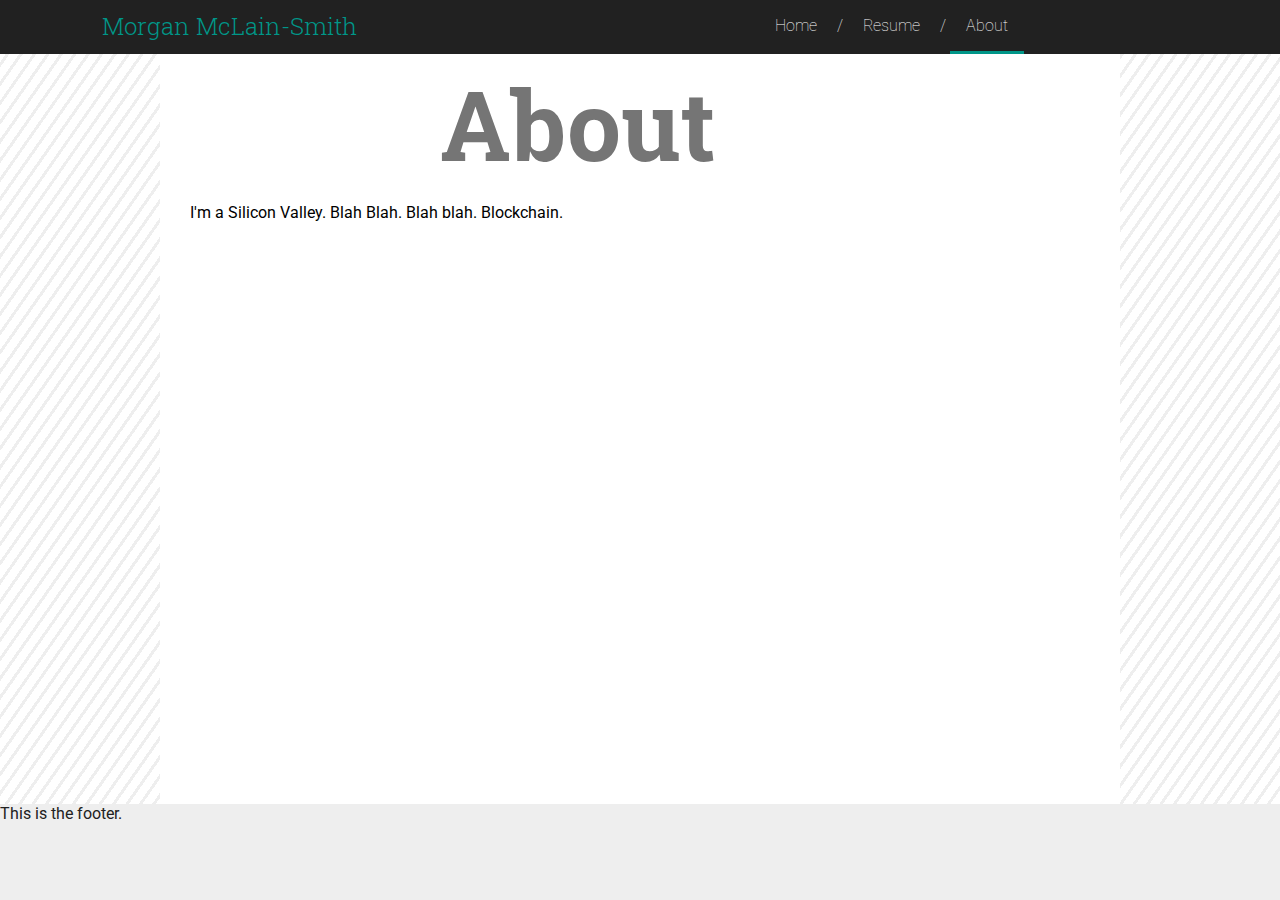
==== bio.html @ e273a188 "Added bio page, switched to flexbox" ====
<!doctype html>
<html>
<head>
        <meta charset=“utf-8”>
        <title>About</title>
        <link rel="stylesheet" type="text/css" href="style.css">
</head>
<body>
        <div id="page_body">
                <div id="topbar">
                        <span id="sig">Morgan McLain-Smith</span>
                        <nav>
                                <a href="index.html">Home</a> /
                                <a href="resume.html">Resume</a> /
                                <a href="bio.html" class="selected">About</a>
                        </nav>
                </div>
                <main>
                        <div id="intro">
                                <h1>About</h1>
                        </div>
                        <p>I'm a Silicon Valley. Blah Blah. Blah blah. Blockchain.</p>

                </main>
                <div id="footer">
                        This is the footer.
                </div>
        </div>
</body>
</html>
---- style.css ----
@import url('https://fonts.googleapis.com/css?family=Roboto+Slab:300,400');
@import url('https://fonts.googleapis.com/css?family=Roboto:300,400');

body, h1, h2, main {
        margin: 0;
        padding: 0;
}

body {
        background: #EEE repeating-linear-gradient(-55deg, transparent 0px,
                white 0px, white 8px, transparent 8px, transparent 11px) 0 0;
        font-family: 'Roboto', sans-serif;
}

#topbar {
        width: 100%;
        padding: 0 20%;
        position: fixed;
        background-color: #212121;
        color: white;
        top: 0px;
        text-align: right;
        -webkit-box-sizing: border-box;
                box-sizing: border-box;
}

nav {
        display: inline-block;
        font-weight: lighter;
        text-align: right;
}
nav a {
        padding: 1em;
        display: inline-block;
        text-decoration: none;
        color: white;
}

a.selected {
        border-bottom: 3px solid #009688;
}

#sig {
        color: #009688;
        font-size: 150%;
        font-family: 'Roboto Slab', serif;
        text-align: left;
        position: absolute;
        top: .4em;
        left: 8%;
        font-weight: 300;
}

#page_body {
        min-height: 100vh;
        display: -webkit-box;
        display: -ms-flexbox;
        display: flex;
        -webkit-box-orient: vertical;
        -webkit-box-direction: normal;
            -ms-flex-flow: column;
                flex-flow: column;
        -webkit-box-align: center;
            -ms-flex-align: center;
                align-items: center;
}

main{
        width: 900px;
        padding: 60px 30px;
        background-color: white;
        -webkit-box-flex: 1;
            -ms-flex-positive: 1;
                flex-grow: 1;
}
#intro {
        font-size: 200%;
        margin: 0 auto;
        width: 400px;
}
h1 {
        color: #757575;
        font-size: 300%;
        font-family: 'Roboto Slab', serif;
}

#intro h2 {
        color: #00796B;
        position: relative;
        top: 20px;
        font-weight: lighter;
}

#footer {
        background-color: #EEE;
        width: 100%;
        height: 6em;
        color: #212121;
}

.circle {
        width: 100px;
        height: 100px;
        border-radius: 50%;
        display: inline-block;
        opacity: .5;
        mix-blend-mode: multiply;
}

#red {
        background-color: red;
        position: relative;
        left: 20px;
}

#blue{
        background-color: green;
}

.entry {
        margin-left: 30px;
}

.entry h4 {
        font-family: 'Roboto Slab';
}

.experience {

}

.position {
        margin-left: 30px;
}
ul {
        margin-left: 30px;
}
.time_period {
        color: #757575;
}
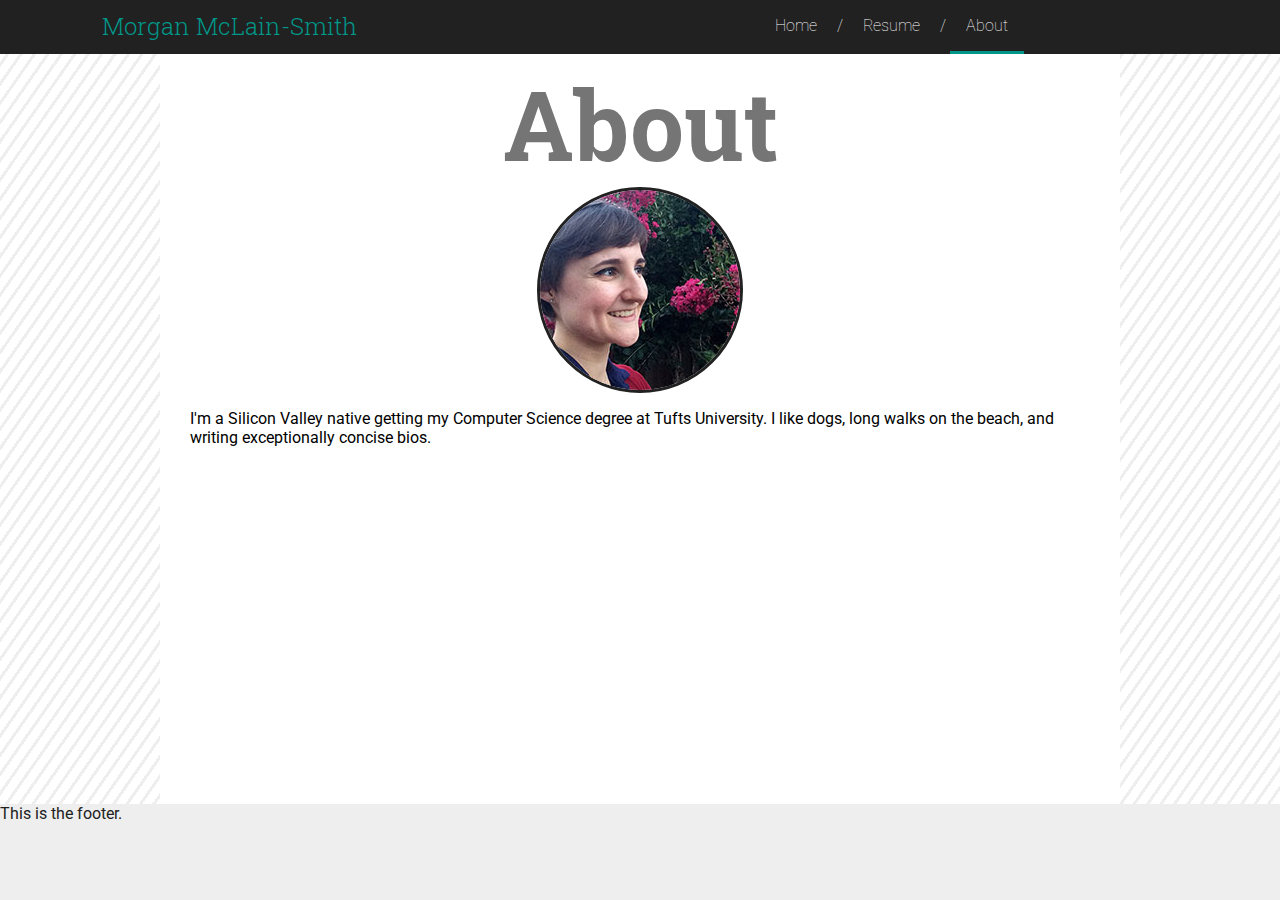
==== commit bf00e967: "Added bio + pic" ====
--- a/bio.html
+++ b/bio.html
@@ -1,8 +1,8 @@
 <!doctype html>
 <html>
 <head>
-        <meta charset=“utf-8”>
-        <title>About</title>
+        <meta charset="utf-8">
+        <title> Morgan's Bio </title>
         <link rel="stylesheet" type="text/css" href="style.css">
 </head>
 <body>
@@ -19,7 +19,8 @@
                         <div id="intro">
                                 <h1>About</h1>
                         </div>
-                        <p>I'm a Silicon Valley. Blah Blah. Blah blah. Blockchain.</p>
+                        <img src="imgs/bio.JPG">
+                        <p>I'm a Silicon Valley native getting my Computer Science degree at Tufts University. I like dogs, long walks on the beach, and writing exceptionally concise bios.</p>
 
                 </main>
                 <div id="footer">
--- a/style.css
+++ b/style.css
@@ -20,8 +20,7 @@
         color: white;
         top: 0px;
         text-align: right;
-        -webkit-box-sizing: border-box;
-                box-sizing: border-box;
+        box-sizing: border-box;
 }
 
 nav {
@@ -53,30 +52,21 @@
 
 #page_body {
         min-height: 100vh;
-        display: -webkit-box;
-        display: -ms-flexbox;
         display: flex;
-        -webkit-box-orient: vertical;
-        -webkit-box-direction: normal;
-            -ms-flex-flow: column;
-                flex-flow: column;
-        -webkit-box-align: center;
-            -ms-flex-align: center;
-                align-items: center;
+        flex-flow: column;
+        align-items: center;
 }
 
 main{
         width: 900px;
         padding: 60px 30px;
         background-color: white;
-        -webkit-box-flex: 1;
-            -ms-flex-positive: 1;
-                flex-grow: 1;
+        flex-grow: 1;
 }
 #intro {
         font-size: 200%;
         margin: 0 auto;
-        width: 400px;
+        text-align: center;
 }
 h1 {
         color: #757575;
@@ -123,6 +113,11 @@
 
 .entry h4 {
         font-family: 'Roboto Slab';
+        margin: 0;
+}
+
+.entry p {
+        margin-left: 30px;
 }
 
 .experience {
@@ -137,4 +132,21 @@
 }
 .time_period {
         color: #757575;
+        font-family: 'Roboto';
+        font-weight: 300;
 }
+
+ul.collapsed li {
+        display: inline-block;
+}
+
+ul.collapsed li::before{
+        content: '  \2022  ';
+}
+
+img {
+        border-radius: 50%;
+        margin: 0 auto;
+        display: block;
+        border: #212121 solid 3px;
+}
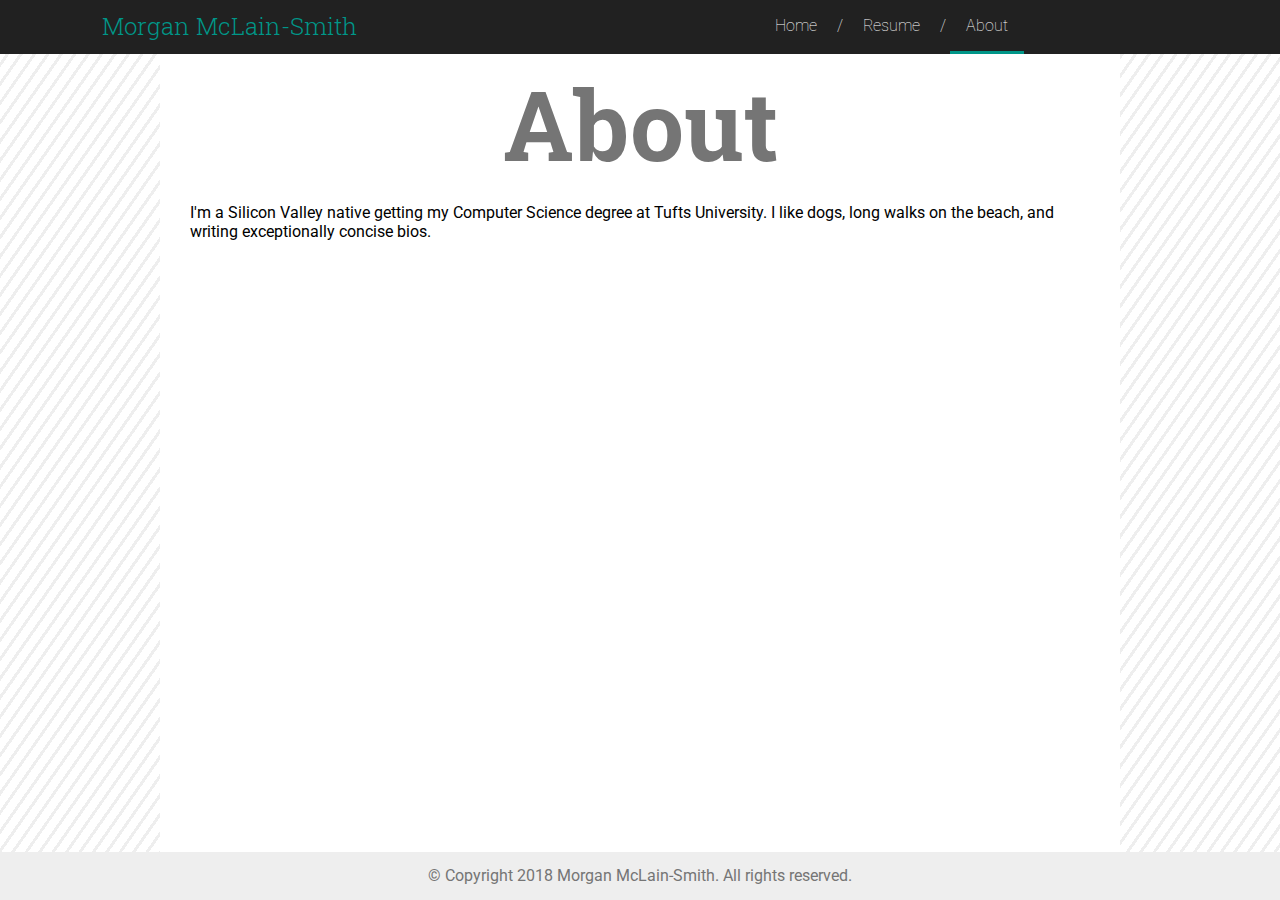
==== commit 6aad5d83: "Moved img, fixed footer" ====
--- a/bio.html
+++ b/bio.html
@@ -19,12 +19,11 @@
                         <div id="intro">
                                 <h1>About</h1>
                         </div>
-                        <img src="imgs/bio.JPG">
                         <p>I'm a Silicon Valley native getting my Computer Science degree at Tufts University. I like dogs, long walks on the beach, and writing exceptionally concise bios.</p>
 
                 </main>
                 <div id="footer">
-                        This is the footer.
+                        &copy; Copyright 2018 Morgan McLain-Smith. All rights reserved.
                 </div>
         </div>
 </body>
--- a/style.css
+++ b/style.css
@@ -84,8 +84,10 @@
 #footer {
         background-color: #EEE;
         width: 100%;
-        height: 6em;
-        color: #212121;
+        height: 3em;
+        color: #757575;
+        text-align: center;
+        line-height: 3em;
 }
 
 .circle {
